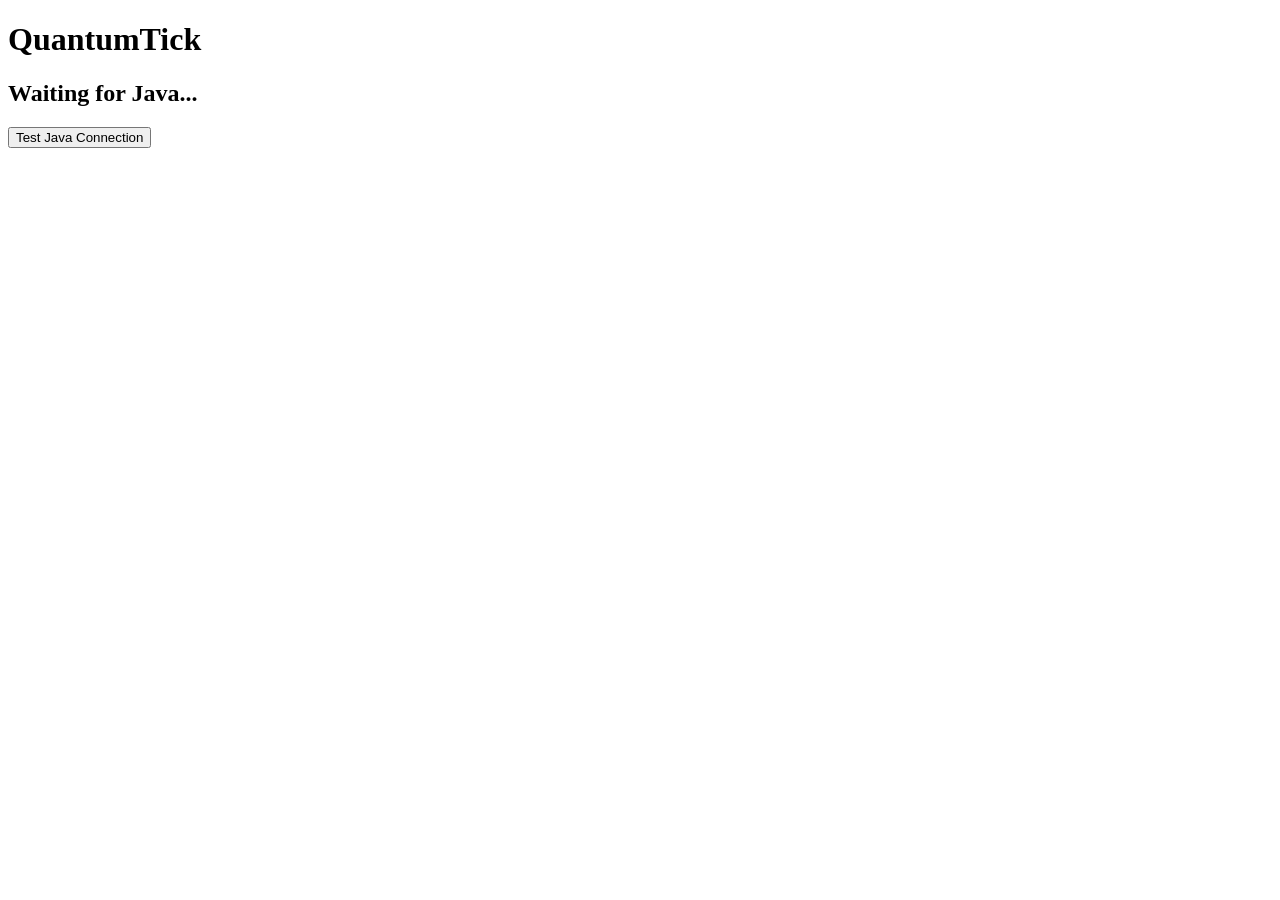
==== quantum-tick/src/main/resources/index.html @ 0db4cbe4 "Updated build, enabled webview functionality for html to java workflow" ====
<!DOCTYPE html>
<html>
<head>
    <link rel="stylesheet" href="style.css">
</head>
<body>
    <h1>QuantumTick</h1>
    
    <h2 id="displayBox">Waiting for Java...</h2>

    <div class="btn-container">
        <button class="btn-start" onclick="javaApp.runTest()">Test Java Connection</button>
    </div>

    <script>
        function changeText(newText) {
            let box = document.getElementById("displayBox");
            box.innerText = newText;
            
            // Let's also make JS change the color to prove it worked!
            box.style.color = "#00ffcc"; 
        }
    </script>
</body>
</html>
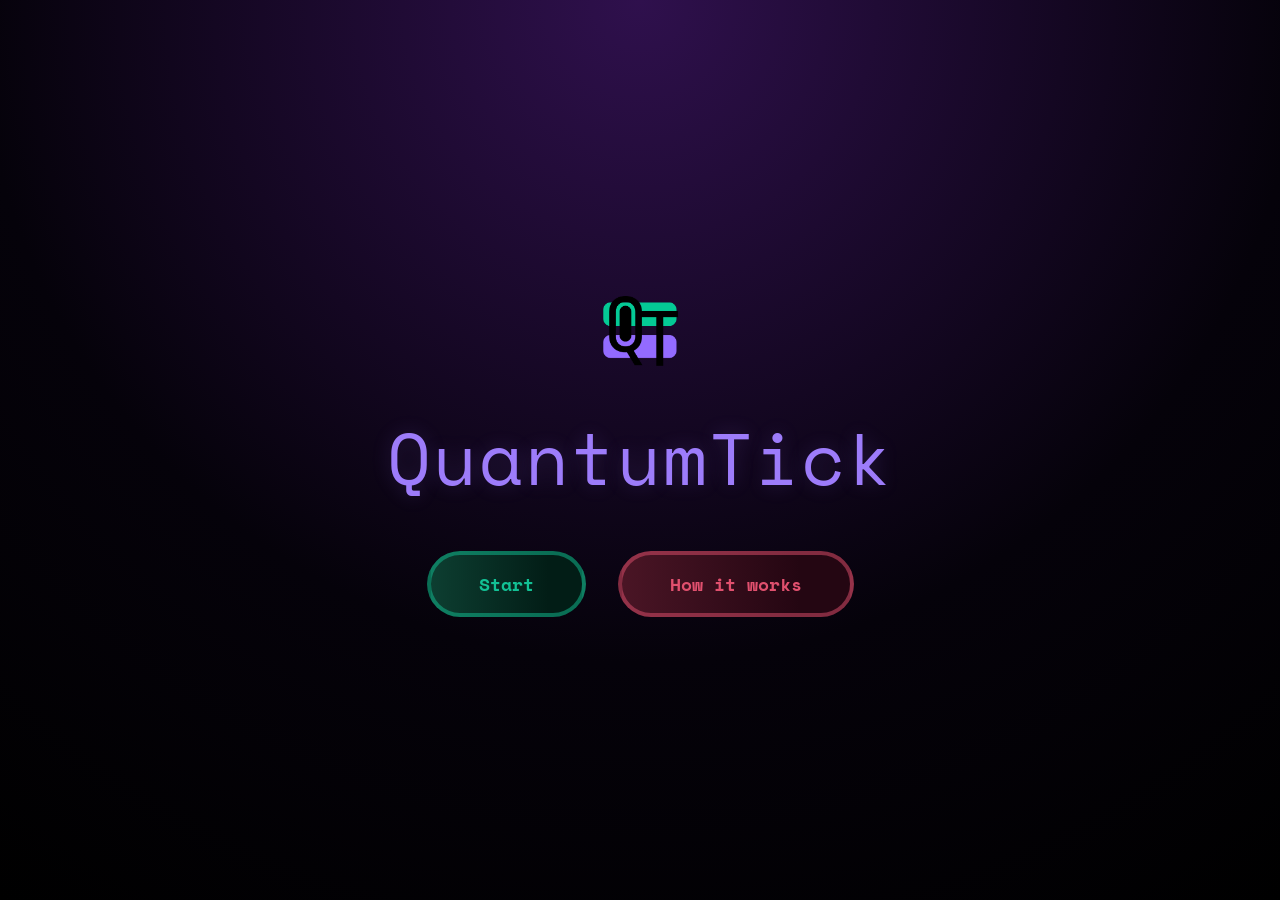
==== commit 3bcd9c69: "Added main window and cleaned app.java and reconfigured it to QuantumFrame" ====
--- a/quantum-tick/src/main/resources/index.html
+++ b/quantum-tick/src/main/resources/index.html
@@ -1,25 +1,24 @@
 <!DOCTYPE html>
-<html>
+<html lang="en">
 <head>
+    <meta charset="UTF-8">
+    <meta name="viewport" content="width=device-width, initial-scale=1.0">
     <link rel="stylesheet" href="style.css">
+    <title>QuantumTick</title>
 </head>
 <body>
-    <h1>QuantumTick</h1>
-    
-    <h2 id="displayBox">Waiting for Java...</h2>
-
-    <div class="btn-container">
-        <button class="btn-start" onclick="javaApp.runTest()">Test Java Connection</button>
-    </div>
-
-    <script>
-        function changeText(newText) {
-            let box = document.getElementById("displayBox");
-            box.innerText = newText;
-            
-            // Let's also make JS change the color to prove it worked!
-            box.style.color = "#00ffcc"; 
-        }
-    </script>
+    <main>
+        <div class="logo-container">
+            <img src="images\qt-logo.png" alt="quantum-tick-logo">
+        </div>
+        <h1 class="title">
+            QuantumTick
+        </h1>
+        <div class="buttons">
+            <div class="button-group">
+            <button class = "btns" id="btn-start">Start</button>
+            <button class = "btns" id="btn-how">How it works</button>
+        </div>
+    </main>
 </body>
 </html>
--- a/quantum-tick/src/main/resources/style.css
+++ b/quantum-tick/src/main/resources/style.css
@@ -0,0 +1,95 @@
+/* font */
+@import url('https://fonts.googleapis.com/css2?family=Space+Mono:wght@400;700&display=swap');
+
+*{
+    margin: 0;
+    padding: 0;
+    box-sizing: border-box;
+}
+
+body{
+    background: radial-gradient(circle at top, #2f104d 0%, #05020a 60%, #000000 100%);
+    min-height: 100vh;
+    display: flex;
+    justify-content: center;
+    align-items: center;
+    font-family: 'Space Mono', 'Courier New', monospace;
+    overflow: hidden;
+}
+
+main {
+    display: flex;
+    flex-direction: column;
+    align-items: center;
+    gap: 2.5rem;
+}
+
+.logo-container {
+    width: 80px;
+    height: 80px;
+    display: flex;
+    justify-content: center;
+    align-items: center;
+}
+
+.logo-container img {
+    max-width: 100%;
+    height: auto;
+    object-fit: contain;
+}
+
+.title {
+    font-size: 4.5rem;
+    color: #9d7cfa; 
+    font-weight: 400;
+    letter-spacing: 2px;
+    text-shadow: 0 0 20px rgba(157, 124, 250, 0.2); 
+}
+
+.buttons .button-group {
+    display: flex;
+    gap: 2rem;
+}
+
+/* glassmorphism buttons */
+.btns {
+    font-family: inherit;
+    font-size: 1.1rem;
+    font-weight: 700;
+    padding: 1rem 3rem; 
+    border-radius: 35px; 
+    cursor: pointer;
+    
+    
+    backdrop-filter: blur(21px);
+    -webkit-backdrop-filter: blur(21px);
+    
+    transition: all 0.3s ease;
+}
+
+/* button styling from figma */
+#btn-start {
+    background: linear-gradient(90deg, #0D3E31 0%, #021D16 78%);
+    border: 4px solid rgba(18, 192, 148, 0.50); 
+    color: #12C094; 
+}
+
+#btn-start:hover {
+    background: linear-gradient(90deg, #155e4a 0%, #043629 78%);
+    border-color: rgba(18, 192, 148, 0.9);
+    box-shadow: 0 0 20px rgba(18, 192, 148, 0.4);
+    transform: translateY(-2px);
+}
+
+#btn-how {
+    background: linear-gradient(90deg, #4A1525 0%, #240612 78%);
+    border: 4px solid rgba(224, 80, 110, 0.50); 
+    color: #E0506E; 
+}
+
+#btn-how:hover {
+    background: linear-gradient(90deg, #6b1e35 0%, #3a0a1d 78%);
+    border-color: rgba(224, 80, 110, 0.9);
+    box-shadow: 0 0 20px rgba(224, 80, 110, 0.4);
+    transform: translateY(-2px);
+}
